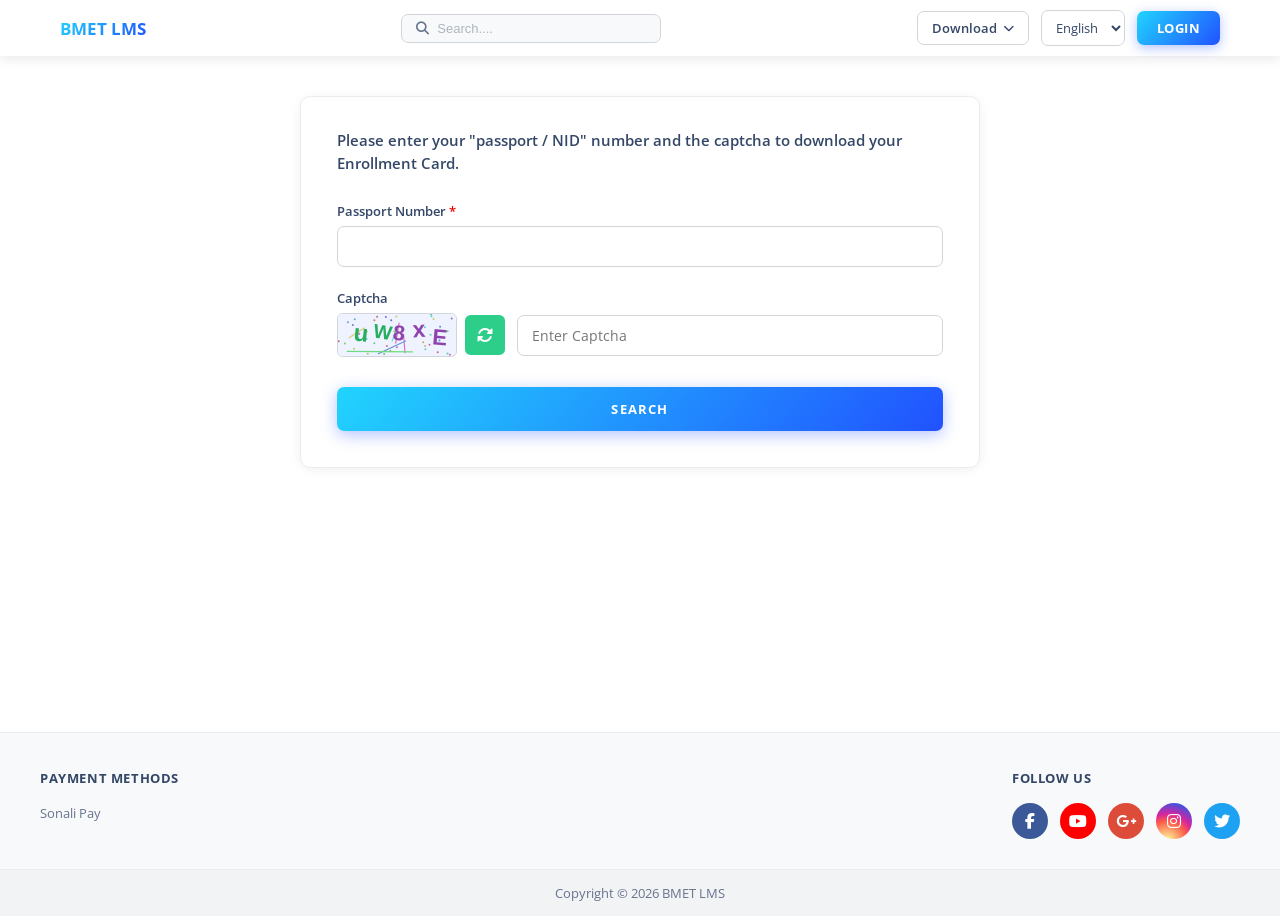
==== pdo-enrollment-card.html @ 911e281e "Add files via upload" ====
<!DOCTYPE html>
<html lang="en">
<head>
  <meta charset="UTF-8" />
  <meta name="viewport" content="width=device-width, initial-scale=1.0" />
  <title>BMET LMS</title>
  <link href="https://fonts.googleapis.com/css2?family=Open+Sans:wght@300;400;600;700&family=Lato:wght@300;400;700;900&display=swap" rel="stylesheet" />
  <link rel="stylesheet" href="https://cdnjs.cloudflare.com/ajax/libs/font-awesome/6.4.0/css/all.min.css" />
  <style>
    *, *::before, *::after { box-sizing: border-box; margin: 0; padding: 0; }

    :root {
      --theme-gradient: linear-gradient(310deg, #2152ff 0%, #21d4fd 100%);
      --theme-blue: #2152ff;
      --border-color: #d2d6da;
      --shadow-focus: 0 0 0 3px rgba(142, 199, 255, 0.45);
      --text-muted: #67748e;
      --text-dark: #344767;
    }

    html, body {
      height: 100%;
      font-family: 'Open Sans', 'Lato', sans-serif;
      font-size: 14px;
      color: var(--text-dark);
      background: #fff;
    }

    a { text-decoration: none; color: inherit; }

    /* ── NAVBAR ── */
    .navbar-wrapper {
      position: sticky;
      top: 0;
      z-index: 1000;
    }

    nav.top-menu {
      background: rgba(255,255,255,0.88);
      backdrop-filter: saturate(180%) blur(20px);
      -webkit-backdrop-filter: saturate(180%) blur(20px);
      box-shadow: 0 2px 12px 0 rgba(0,0,0,0.1);
      padding: 10px 0;
    }

    .nav-container {
      max-width: 1200px;
      margin: 0 auto;
      padding: 0 20px;
      display: flex;
      align-items: center;
      justify-content: space-between;
      gap: 16px;
      flex-wrap: wrap;
    }

    .navbar-brand {
      display: flex;
      align-items: center;
      gap: 10px;
      font-weight: 700;
      font-size: 17px;
      color: var(--text-dark);
      white-space: nowrap;
    }

    .navbar-brand img {
      width: 42px;
      height: 42px;
      object-fit: contain;
    }

    .navbar-brand strong {
      background: var(--theme-gradient);
      -webkit-background-clip: text;
      -webkit-text-fill-color: transparent;
      background-clip: text;
    }

    .search-form {
      display: flex;
      align-items: center;
      background: #f8f9fa;
      border: 1px solid var(--border-color);
      border-radius: 0.5rem;
      padding: 6px 14px;
      gap: 8px;
      flex: 0 1 260px;
    }

    .search-form i { color: var(--text-muted); font-size: 13px; }

    .search-form input {
      border: none;
      background: transparent;
      outline: none;
      font-size: 13px;
      color: var(--text-dark);
      width: 100%;
    }

    .search-form input::placeholder { color: #adb5bd; }

    .nav-right {
      display: flex;
      align-items: center;
      gap: 12px;
    }

    .dropdown { position: relative; }

    .dropdown-toggle {
      background: transparent;
      border: 1px solid var(--border-color);
      border-radius: 0.5rem;
      padding: 7px 14px;
      font-size: 13px;
      font-weight: 600;
      color: var(--text-dark);
      cursor: pointer;
      display: flex;
      align-items: center;
      gap: 6px;
      font-family: inherit;
    }

    .dropdown-toggle:hover { border-color: #adb5bd; }

    .dropdown-menu {
      display: none;
      position: absolute;
      top: calc(100% + 6px);
      left: 0;
      background: #fff;
      border: 1px solid var(--border-color);
      border-radius: 0.5rem;
      min-width: 200px;
      box-shadow: 0 8px 24px rgba(0,0,0,0.12);
      z-index: 999;
      overflow: hidden;
    }

    .dropdown:hover .dropdown-menu { display: block; }

    .dropdown-menu a {
      display: block;
      padding: 9px 16px;
      font-size: 13px;
      color: var(--text-dark);
      transition: background 0.15s;
    }

    .dropdown-menu a:hover { background: #f8f9fa; }
    .dropdown-menu a.active { font-weight: 600; color: var(--theme-blue); }

    .lang-select {
      border: 1px solid var(--border-color);
      border-radius: 0.5rem;
      padding: 7px 10px;
      font-size: 13px;
      color: var(--text-dark);
      background: #fff;
      cursor: pointer;
      font-family: inherit;
      outline: none;
    }

    .btn-login-nav {
      background: var(--theme-gradient);
      color: #fff;
      border: none;
      border-radius: 0.5rem;
      padding: 8px 20px;
      font-size: 13px;
      font-weight: 700;
      cursor: pointer;
      letter-spacing: 0.5px;
      font-family: inherit;
      box-shadow: 0 3px 12px rgba(33, 82, 255, 0.35);
      transition: box-shadow 0.2s, transform 0.1s;
    }

    .btn-login-nav:hover {
      box-shadow: 0 5px 18px rgba(33, 82, 255, 0.45);
      transform: translateY(-1px);
    }

    /* ── PAGE BODY ── */
    .page-body {
      min-height: calc(100vh - 64px - 160px);
      padding: 40px 20px 60px;
    }

    .page-container {
      max-width: 1200px;
      margin: 0 auto;
      display: flex;
      gap: 0;
    }

    .sidebar-placeholder {
      width: 260px;
      flex-shrink: 0;
    }

    .content-card {
      flex: 1;
      background: #fff;
      border: 1px solid #e9ecef;
      border-radius: 0.75rem;
      padding: 32px 36px 36px;
      box-shadow: 0 2px 12px rgba(0,0,0,0.06);
      max-width: 680px;
    }

    .page-instruction {
      font-size: 15px;
      font-weight: 600;
      color: var(--text-dark);
      margin-bottom: 28px;
      line-height: 1.5;
    }

    .form-group { margin-bottom: 22px; }

    .form-label {
      display: block;
      font-size: 13px;
      font-weight: 600;
      color: var(--text-dark);
      margin-bottom: 6px;
    }

    .form-label .required { color: #ea0606; }

    .form-control {
      width: 100%;
      padding: 10px 14px;
      border: 1px solid var(--border-color);
      border-radius: 0.5rem;
      font-size: 14px;
      font-family: inherit;
      color: var(--text-dark);
      outline: none;
      transition: border-color 0.2s, box-shadow 0.2s;
      background: #fff;
    }

    .form-control:focus {
      border-color: #8ec7ff;
      box-shadow: var(--shadow-focus);
    }

    /* Captcha row */
    .captcha-row {
      display: flex;
      align-items: center;
      gap: 12px;
      flex-wrap: wrap;
    }

    .captcha-img-box {
      display: flex;
      align-items: center;
      gap: 8px;
    }

    .captcha-image {
      width: 120px;
      height: 44px;
      border: 1px solid var(--border-color);
      border-radius: 0.4rem;
      background: #f0f4ff;
      overflow: hidden;
      display: flex;
      align-items: center;
      justify-content: center;
    }

    .captcha-refresh {
      width: 40px;
      height: 40px;
      border: none;
      border-radius: 0.4rem;
      background: #2dce89;
      color: #fff;
      font-size: 16px;
      cursor: pointer;
      display: flex;
      align-items: center;
      justify-content: center;
      transition: background 0.2s;
      flex-shrink: 0;
    }

    .captcha-refresh:hover { background: #26b576; }

    .captcha-input {
      flex: 1;
      min-width: 160px;
    }

    .btn-search {
      width: 100%;
      padding: 13px;
      background: var(--theme-gradient);
      color: #fff;
      border: none;
      border-radius: 0.5rem;
      font-size: 13px;
      font-weight: 700;
      letter-spacing: 1.2px;
      text-transform: uppercase;
      cursor: pointer;
      font-family: inherit;
      box-shadow: 0 4px 16px rgba(33, 82, 255, 0.35);
      transition: box-shadow 0.2s, transform 0.1s;
      margin-top: 8px;
    }

    .btn-search:hover {
      box-shadow: 0 6px 22px rgba(33, 82, 255, 0.5);
      transform: translateY(-1px);
    }

    .btn-search:active { transform: translateY(0); }

    /* ── FOOTER ── */
    .footer-section {
      background: #f8f9fa;
      border-top: 1px solid #e9ecef;
      padding: 36px 20px 0;
    }

    .footer-inner {
      max-width: 1200px;
      margin: 0 auto;
      display: flex;
      justify-content: space-between;
      flex-wrap: wrap;
      gap: 30px;
      padding-bottom: 30px;
    }

    .footer-col h6 {
      font-size: 13px;
      font-weight: 700;
      color: var(--text-dark);
      text-transform: uppercase;
      letter-spacing: 0.6px;
      margin-bottom: 16px;
    }

    .payment-logo img {
      height: 36px;
      object-fit: contain;
    }

    .social-icons {
      display: flex;
      gap: 12px;
      align-items: center;
    }

    .social-icons a {
      display: flex;
      align-items: center;
      justify-content: center;
      width: 36px;
      height: 36px;
      border-radius: 50%;
      font-size: 16px;
      color: #fff;
      transition: transform 0.2s, opacity 0.2s;
    }

    .social-icons a:hover { transform: scale(1.12); opacity: 0.9; }

    .social-fb  { background: #3b5998; }
    .social-yt  { background: #ff0000; }
    .social-gp  { background: #dd4b39; }
    .social-ig  { background: radial-gradient(circle at 30% 107%, #fdf497 0%, #fdf497 5%, #fd5949 45%, #d6249f 60%, #285aeb 90%); }
    .social-tw  { background: #1da1f2; }

    .copyright-bar {
      background: #f1f3f5;
      border-top: 1px solid #e9ecef;
      text-align: center;
      padding: 14px 20px;
      font-size: 13px;
      color: var(--text-muted);
    }

    @media (max-width: 900px) {
      .sidebar-placeholder { display: none; }
      .content-card { max-width: 100%; }
    }

    @media (max-width: 480px) {
      .search-form { display: none; }
      .content-card { padding: 24px 18px; }
      .captcha-row { flex-direction: column; align-items: flex-start; }
    }
  </style>
</head>
<body>

  <!-- ══ NAVBAR ══ -->
  <div class="navbar-wrapper">
    <nav class="top-menu">
      <div class="nav-container">
        <a class="navbar-brand" href="index.html">
          <img
            src="http://training.oep.gov.bd/uploadfiles/4Z0Zwp08PK5yC1i2y3w7Iolq7ezoPmcaVYJFVJSm.png"
            alt="BMET Logo"
            onerror="this.style.display='none'"
          />
          <strong>BMET LMS</strong>
        </a>

        <div class="search-form">
          <i class="fas fa-search"></i>
          <input type="text" placeholder="Search...." />
        </div>

        <div class="nav-right">
          <div class="dropdown">
            <button class="dropdown-toggle" type="button">
              Download <i class="fas fa-chevron-down" style="font-size:11px;"></i>
            </button>
            <div class="dropdown-menu">
              <a href="pdo-certificate.html">Download Certificate</a>
              <a href="pdo-enrollment-card.html" class="active">Download Enrollment Card</a>
            </div>
          </div>

          <select class="lang-select" aria-label="Language">
            <option value="en">English</option>
            <option value="bn">বাংলা</option>
          </select>

          <a href="index.html"><button class="btn-login-nav" type="button">LOGIN</button></a>
        </div>
      </div>
    </nav>
  </div>

  <!-- ══ MAIN CONTENT ══ -->
  <div class="page-body">
    <div class="page-container">
      <div class="sidebar-placeholder"></div>

      <div class="content-card">
        <h6 class="page-instruction">
          Please enter your &quot;passport / NID&quot; number and the captcha to download your Enrollment Card.
        </h6>

        <!-- Alert box -->
        <div id="searchMsg" style="display:none;margin-bottom:16px;padding:10px 14px;border-radius:0.5rem;font-size:13px;font-weight:600;"></div>

        <form id="searchForm" action="#" method="post" novalidate>

          <!-- Passport Number -->
          <div class="form-group">
            <label class="form-label" for="passport">
              Passport Number <span class="required">*</span>
            </label>
            <input
              class="form-control"
              type="text"
              id="passport"
              name="passport"
              autocomplete="off"
              required
            />
          </div>

          <!-- Captcha -->
          <div class="form-group">
            <label class="form-label">Captcha</label>
            <div class="captcha-row">
              <div class="captcha-img-box">
                <div class="captcha-image">
                  <canvas id="captchaCanvas" width="118" height="42"></canvas>
                </div>
                <button class="captcha-refresh" type="button" onclick="generateCaptcha()" title="Refresh captcha" aria-label="Refresh captcha">
                  <i class="fas fa-sync-alt"></i>
                </button>
              </div>
              <input
                class="form-control captcha-input"
                type="text"
                id="captchaInput"
                name="captcha"
                placeholder="Enter Captcha"
                autocomplete="off"
              />
            </div>
          </div>

          <!-- Search -->
          <button class="btn-search" type="submit">SEARCH</button>

        </form>
      </div>
    </div>
  </div>

  <!-- ══ FOOTER ══ -->
  <div class="footer-section">
    <div class="footer-inner">
      <div class="footer-col">
        <h6>Payment Methods</h6>
        <div class="payment-logo">
          <img
            src="https://www.sonalipay.co.uk/assets/img/home/logo_footer.png"
            alt="Sonali Pay"
            onerror="this.outerHTML='<span style=\'font-size:13px;color:#67748e;\'>Sonali Pay</span>'"
          />
        </div>
      </div>
      <div class="footer-col">
        <h6>Follow Us</h6>
        <div class="social-icons">
          <a href="#" class="social-fb" aria-label="Facebook"><i class="fab fa-facebook-f"></i></a>
          <a href="#" class="social-yt" aria-label="YouTube"><i class="fab fa-youtube"></i></a>
          <a href="#" class="social-gp" aria-label="Google Plus"><i class="fab fa-google-plus-g"></i></a>
          <a href="#" class="social-ig" aria-label="Instagram"><i class="fab fa-instagram"></i></a>
          <a href="#" class="social-tw" aria-label="Twitter"><i class="fab fa-twitter"></i></a>
        </div>
      </div>
    </div>
  </div>

  <div class="copyright-bar">
    <p>Copyright &copy; 2026 BMET LMS</p>
  </div>

  <script>
    let captchaText = '';

    function randomChar() {
      const chars = 'ABCDEFGHJKLMNPQRSTUVWXYZabcdefghjkmnpqrstuvwxyz23456789';
      return chars[Math.floor(Math.random() * chars.length)];
    }

    function generateCaptcha() {
      const canvas = document.getElementById('captchaCanvas');
      const ctx = canvas.getContext('2d');
      const w = canvas.width, h = canvas.height;

      captchaText = Array.from({ length: 5 }, randomChar).join('');

      ctx.fillStyle = '#eef3ff';
      ctx.fillRect(0, 0, w, h);

      for (let i = 0; i < 6; i++) {
        ctx.strokeStyle = `hsl(${Math.random()*360},60%,65%)`;
        ctx.lineWidth = 1.2;
        ctx.beginPath();
        ctx.moveTo(Math.random() * w, Math.random() * h);
        ctx.lineTo(Math.random() * w, Math.random() * h);
        ctx.stroke();
      }

      for (let i = 0; i < 40; i++) {
        ctx.fillStyle = `hsl(${Math.random()*360},50%,60%)`;
        ctx.beginPath();
        ctx.arc(Math.random() * w, Math.random() * h, 1, 0, Math.PI * 2);
        ctx.fill();
      }

      const colors = ['#e74c3c','#2980b9','#27ae60','#8e44ad','#f39c12','#16a085'];
      ctx.textBaseline = 'middle';
      const charWidth = w / (captchaText.length + 1);
      captchaText.split('').forEach((ch, i) => {
        ctx.save();
        ctx.font = `bold ${18 + Math.random() * 6}px 'Lato', Arial`;
        ctx.fillStyle = colors[Math.floor(Math.random() * colors.length)];
        const x = charWidth * (i + 0.8);
        const y = h / 2 + (Math.random() - 0.5) * 8;
        ctx.translate(x, y);
        ctx.rotate((Math.random() - 0.5) * 0.4);
        ctx.fillText(ch, 0, 0);
        ctx.restore();
      });
    }

    generateCaptcha();

    // ── Mock database ──
    const MOCK_DB = [
      { passport: 'A16048648', ec: 'SA-I-2025-60447722' },
      { passport: 'A09756609', ec: 'SA-I-2026-09756609' },
         { passport: 'AA09890022', ec: 'MD-I-2026-A09890022' },
                 { passport: 'AA09890023', ec: 'MD-I-2026-A09890023' }

    ];

    function showMsg(text, isError) {
      const el = document.getElementById('searchMsg');
      el.textContent = text;
      el.style.display = 'block';
      el.style.background = isError ? '#fff5f5' : '#f0fff4';
      el.style.color      = isError ? '#c0392b' : '#155724';
      el.style.border     = isError ? '1px solid #f5c6cb' : '1px solid #c3e6cb';
    }

    document.getElementById('searchForm').addEventListener('submit', function(e) {
      e.preventDefault();
      const passport = document.getElementById('passport').value.trim();
      const captcha  = document.getElementById('captchaInput').value.trim();

      if (!passport) { showMsg('Please enter your Passport / NID number.', true); return; }
      if (!captcha)  { showMsg('Please enter the captcha code.', true); return; }

      const match = MOCK_DB.find(r => r.passport.toUpperCase() === passport.toUpperCase());
      if (match) {
        window.location.href = 'ec-card/verify/' + match.ec + '.html';
      } else {
        showMsg('No record found for the provided Passport / NID number.', true);
        generateCaptcha();
        document.getElementById('captchaInput').value = '';
      }
    });
  </script>
</body>
</html>
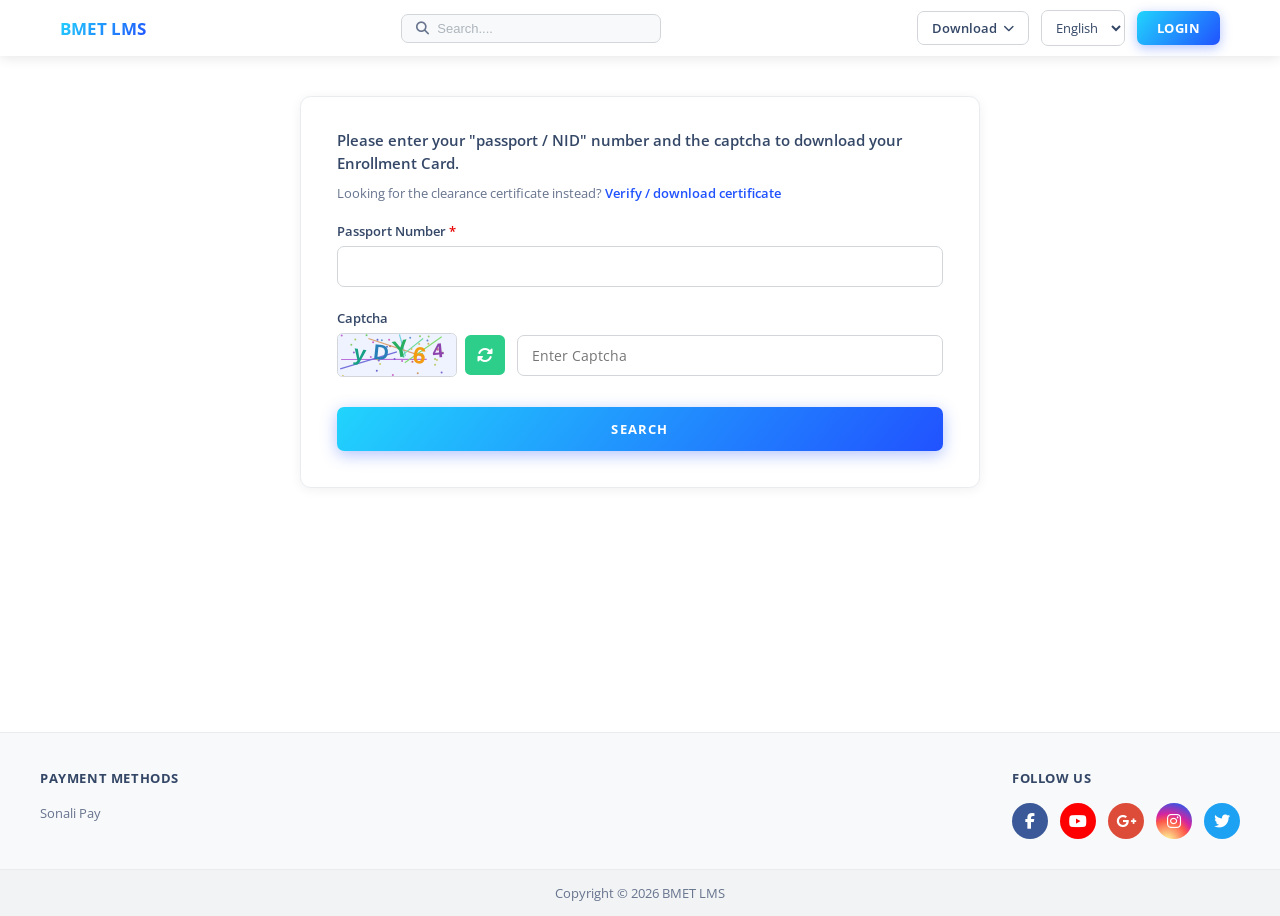
==== commit c0a92bd3: "Add PHP/MySQL EC-card admin dashboard, installer and card publisher - install.php: one-time installe" ====
--- a/pdo-enrollment-card.html
+++ b/pdo-enrollment-card.html
@@ -454,6 +454,10 @@
         <h6 class="page-instruction">
           Please enter your &quot;passport / NID&quot; number and the captcha to download your Enrollment Card.
         </h6>
+        <p style="font-size:13px;color:#67748e;margin:-18px 0 20px;">
+          Looking for the clearance certificate instead?
+          <a href="pdo-certificate.html" style="color:#2152ff;font-weight:600;">Verify / download certificate</a>
+        </p>
 
         <!-- Alert box -->
         <div id="searchMsg" style="display:none;margin-bottom:16px;padding:10px 14px;border-radius:0.5rem;font-size:13px;font-weight:600;"></div>
@@ -588,13 +592,9 @@
 
     generateCaptcha();
 
-    // ── Mock database ──
+    // ── Mock database (new cards are appended here automatically by the admin dashboard) ──
     const MOCK_DB = [
-      { passport: 'A16048648', ec: 'SA-I-2025-60447722' },
-      { passport: 'A09756609', ec: 'SA-I-2026-09756609' },
-         { passport: 'AA09890022', ec: 'MD-I-2026-A09890022' },
-                 { passport: 'AA09890023', ec: 'MD-I-2026-A09890023' }
-
+      { passport: 'A09890023', ec: 'MD-I-2026-09890023' }
     ];
 
     function showMsg(text, isError) {
@@ -606,17 +606,47 @@
       el.style.border     = isError ? '1px solid #f5c6cb' : '1px solid #c3e6cb';
     }
 
-    document.getElementById('searchForm').addEventListener('submit', function(e) {
+    // Ask the PHP backend first (when deployed); fall back to the static MOCK_DB.
+    async function lookupEc(passport) {
+      try {
+        const res = await fetch('admin/api/lookup.php?passport=' + encodeURIComponent(passport), { cache: 'no-store' });
+        if (res.ok) {
+          const j = await res.json();
+          if (j && j.found && j.ec) return j.ec;
+        }
+      } catch (e) { /* static hosting – ignore */ }
+      const match = MOCK_DB.find(r => r.passport.toUpperCase() === passport.toUpperCase());
+      return match ? match.ec : null;
+    }
+
+    async function openEnrollmentCard(ec) {
+      const pdf = 'ec-card/enrollment-card/' + encodeURIComponent(ec) + '.pdf';
+      try {
+        const head = await fetch(pdf, { method: 'HEAD' });
+        if (head.ok) { window.location.href = pdf; return; }
+      } catch (e) { window.location.href = pdf; return; }
+      showMsg('No Enrollment Card PDF has been published for ' + ec + ' yet.', true);
+      generateCaptcha();
+    }
+
+    document.getElementById('searchForm').addEventListener('submit', async function(e) {
       e.preventDefault();
       const passport = document.getElementById('passport').value.trim();
       const captcha  = document.getElementById('captchaInput').value.trim();
 
       if (!passport) { showMsg('Please enter your Passport / NID number.', true); return; }
       if (!captcha)  { showMsg('Please enter the captcha code.', true); return; }
-
-      const match = MOCK_DB.find(r => r.passport.toUpperCase() === passport.toUpperCase());
-      if (match) {
-        window.location.href = 'ec-card/verify/' + match.ec + '.html';
+      if (captcha.toLowerCase() !== captchaText.toLowerCase()) {
+        showMsg('The captcha code is incorrect.', true);
+        generateCaptcha();
+        document.getElementById('captchaInput').value = '';
+        return;
+      }
+
+      const ec = await lookupEc(passport);
+      if (ec) {
+        showMsg('Enrollment Card found: ' + ec + ' — opening the PDF…', false);
+        await openEnrollmentCard(ec);
       } else {
         showMsg('No record found for the provided Passport / NID number.', true);
         generateCaptcha();
